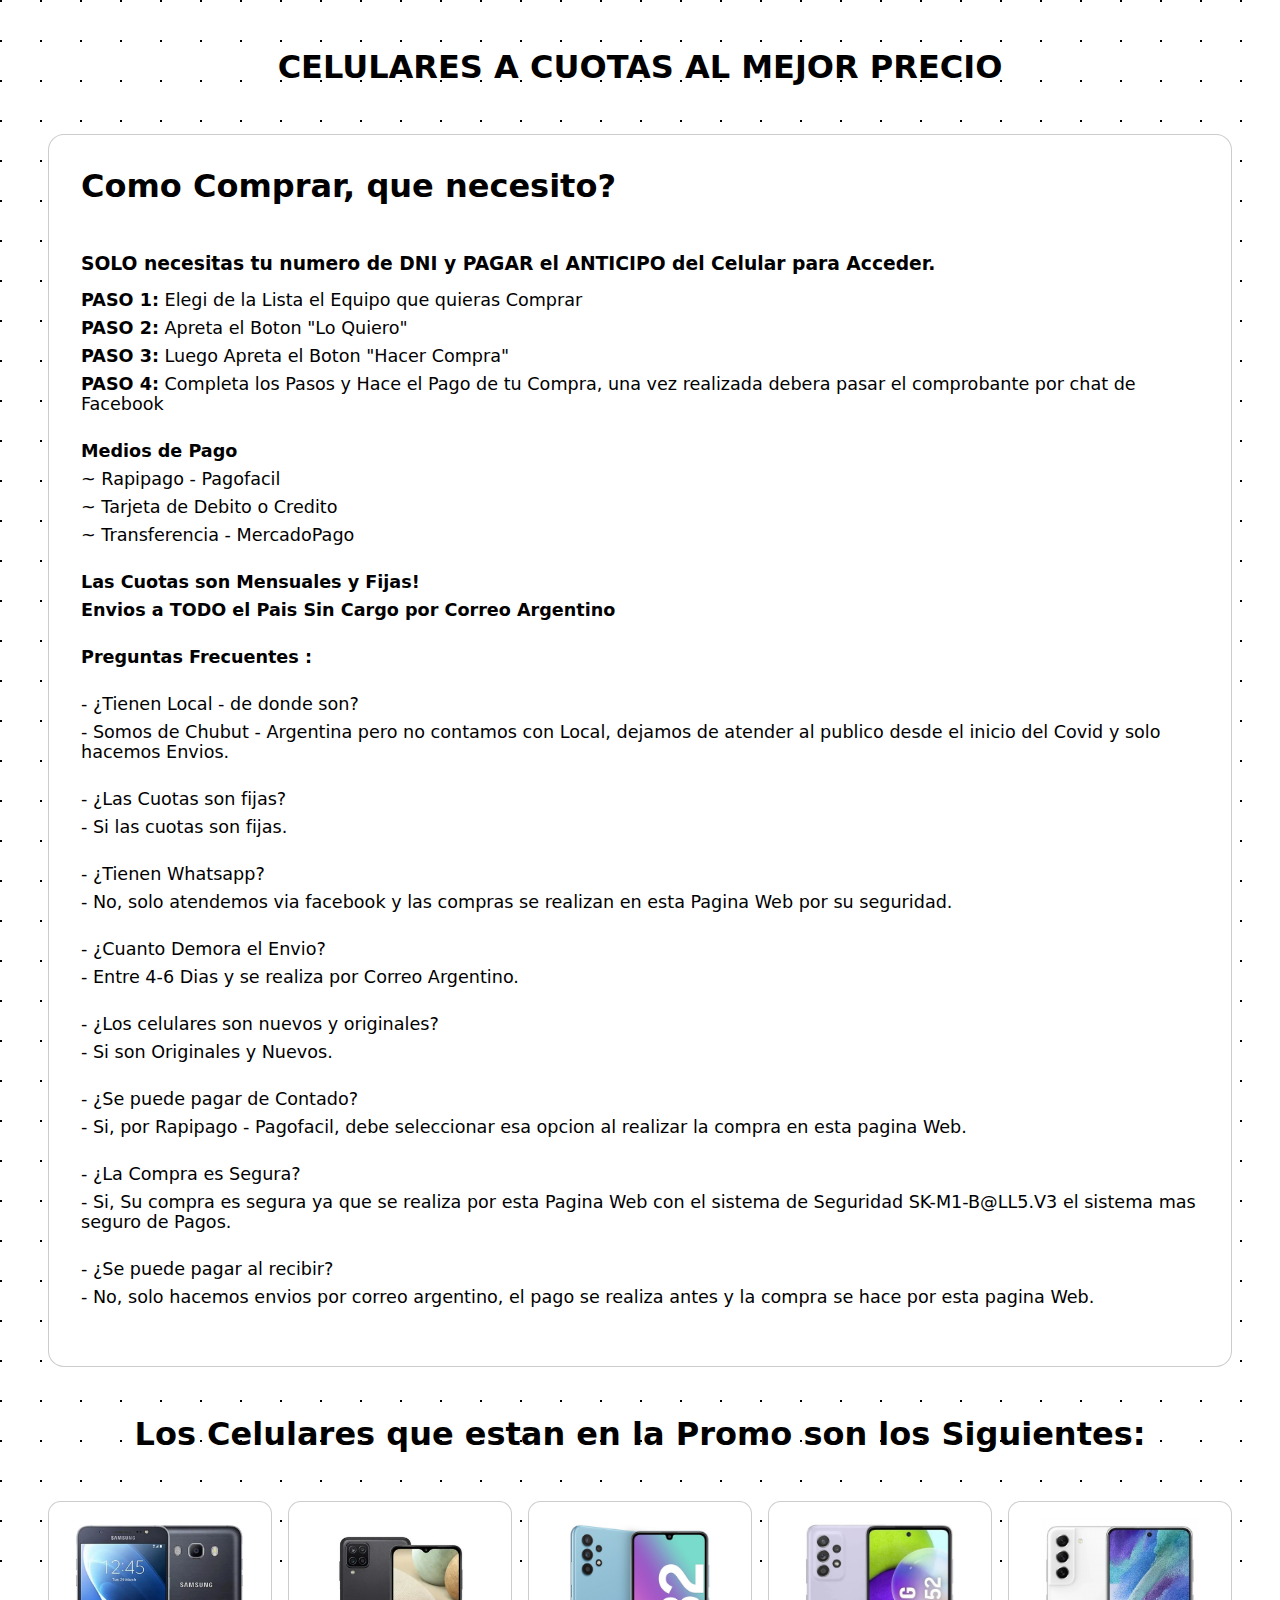
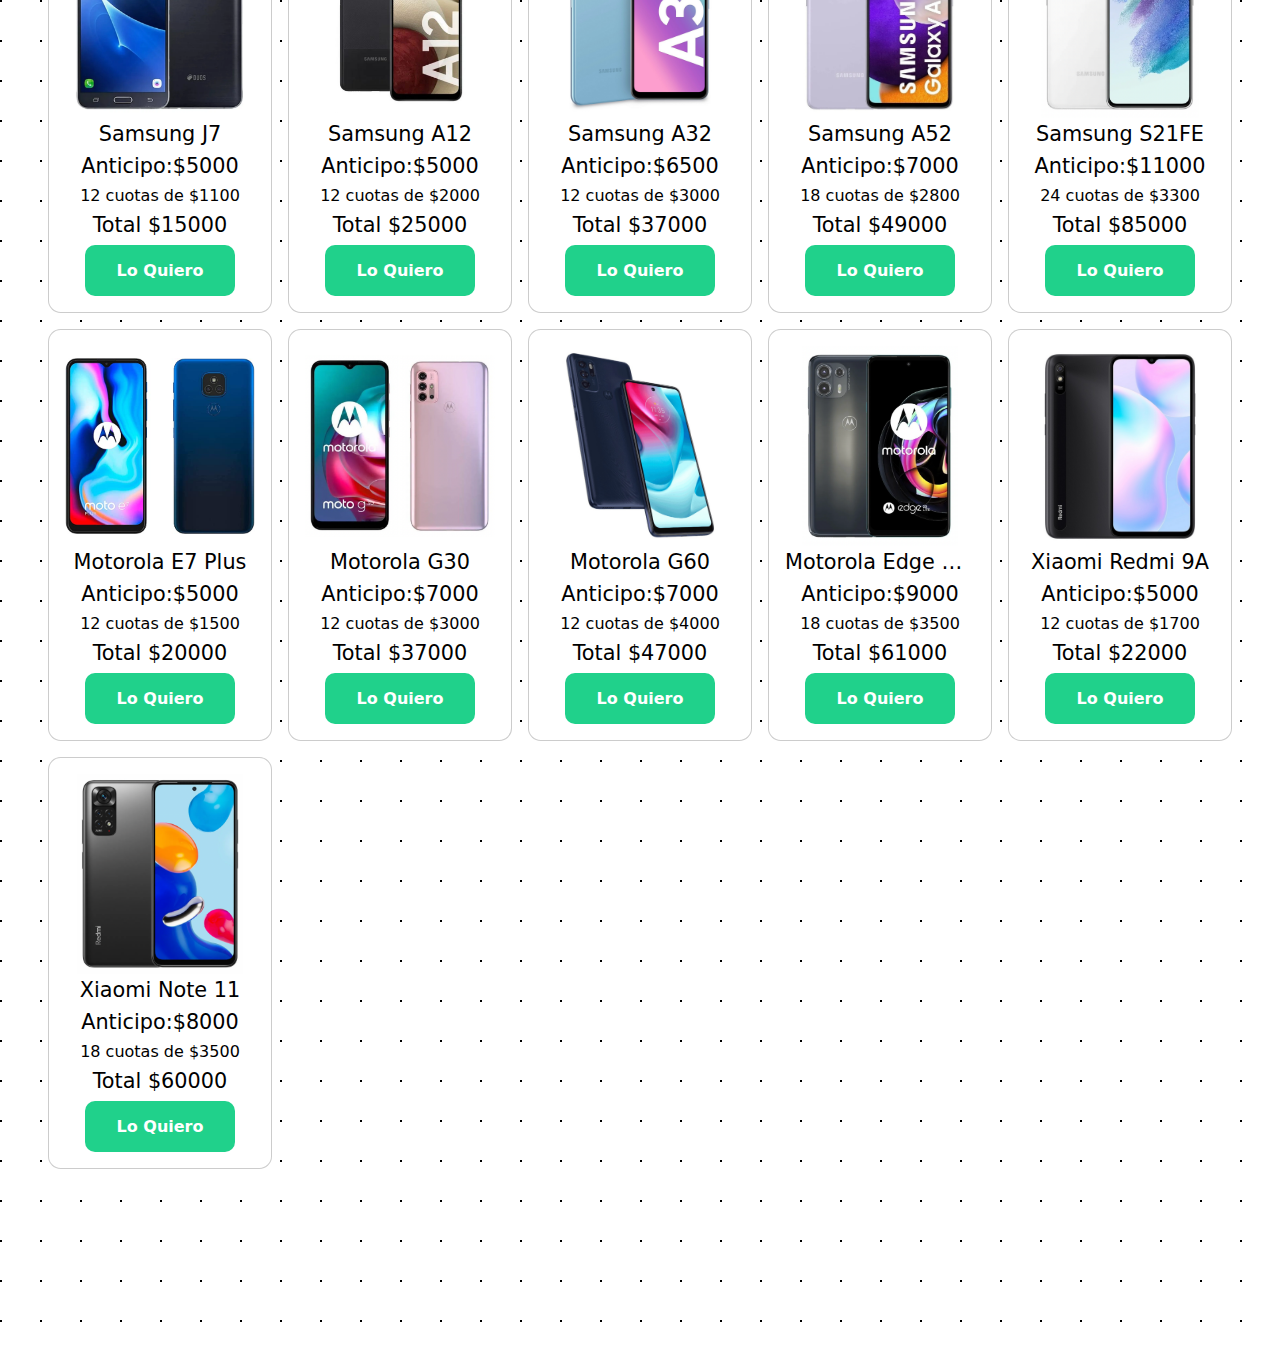
==== index.html @ 4eaa4f91 "Add files via upload" ====
<!DOCTYPE html>
<html lang="es">
<head>
    <meta charset="UTF-8">
    <meta http-equiv="X-UA-Compatible" content="IE=edge">
    <meta name="viewport" content="width=device-width, initial-scale=1.0">
    <link rel="stylesheet" href="./public/css/style.css">
    <link rel="shortcut icon" href="./public/favicon/favicon.png" type="image/x-icon">
    <link rel="preconnect" href="https://fonts.gstatic.com">
    <link href="https://fonts.googleapis.com/css2?family=Material+Icons&display=swap" rel="stylesheet">
    <link rel="preconnect" href="https://fonts.googleapis.com">
    <link rel="preconnect" href="https://fonts.gstatic.com" crossorigin>
    <link href="https://fonts.googleapis.com/css2?family=Roboto&display=swap" rel="stylesheet">
    <title>Promo Celulares</title>
</head>
<body>
    <main class='phonePage'>
        <h1>CELULARES A CUOTAS AL MEJOR PRECIO</h1>
        
        <ul class='steps'>
            <h1 style="text-align: left;">Como Comprar, que necesito?</h1>
            <h3>SOLO necesitas tu numero de DNI y PAGAR el ANTICIPO del Celular para Acceder.</h3>
            <li><strong>PASO 1:</strong> Elegi de la Lista el Equipo que quieras Comprar</li>
            <li><strong>PASO 2:</strong> Apreta el Boton "Lo Quiero"</li>
            <li><strong>PASO 3:</strong> Luego Apreta el Boton "Hacer Compra"</li>
            <li><strong>PASO 4:</strong> Completa los Pasos y Hace el Pago de tu Compra, una vez realizada debera pasar el comprobante por chat de Facebook</li>

            <br/>
            <li><strong>Medios de Pago</strong></li>
            <li>~ Rapipago - Pagofacil</li>
            <li>~ Tarjeta de Debito o Credito</li>
            <li>~ Transferencia - MercadoPago</li>
            <br/>
            <li><strong>Las Cuotas son Mensuales y Fijas!</strong></li>
            <li><strong>Envios a TODO el Pais Sin Cargo por Correo Argentino</strong></li>
            <br/>
            <li><strong>Preguntas Frecuentes :</strong></li>
            <br>
            <li> - ¿Tienen Local - de donde son?</li>
            <li> - Somos de Chubut - Argentina pero no contamos con Local, dejamos de atender al publico desde el inicio del Covid y solo hacemos Envios.</li>
            <br>
            <li> - ¿Las Cuotas son fijas?</li>
            <li> - Si las cuotas son fijas.</li>
            <br>
            <li> - ¿Tienen Whatsapp?</li>
            <li> - No, solo atendemos via facebook y las compras se realizan en esta Pagina Web por su seguridad.</li>
            <br>
            <li> - ¿Cuanto Demora el Envio?</li>
            <li> - Entre 4-6 Dias y se realiza por Correo Argentino.</li>
            <br>
            <li> - ¿Los celulares son nuevos y originales?</li>
            <li> - Si son Originales y Nuevos.</li>
            <br>
            <li> - ¿Se puede pagar de Contado?</li>
            <li> - Si, por Rapipago - Pagofacil, debe seleccionar esa opcion al realizar la compra en esta pagina Web.</li>
            <br>
            <li> - ¿La Compra es Segura?</li>
            <li> - Si, Su compra es segura ya que se realiza por esta Pagina Web con el sistema de Seguridad SK-M1-B@LL5.V3 el sistema mas seguro de Pagos.</li>
            <br>
            <li> - ¿Se puede pagar al recibir?</li>
            <li> - No, solo hacemos envios por correo argentino, el pago se realiza antes y la compra se hace por esta pagina Web.</li>
            <br>
        </ul>
  
        <h1>Los Celulares que estan en la Promo son los Siguientes: </h1>
        
        <div class="phoneList">
            <a class="phoneCard" href="celular.html?j7">
                <img src="./public/img/phones/j7.png" alt="Samsung J7">
                <p>Samsung J7</p>
                <p>Anticipo:$5000</p>
                <p>12 cuotas de $1100</p>
                <p>Total $15000</p>
                <button class="buttonGen">Lo Quiero</button>
            </a>

            <a class="phoneCard" href="celular.html?a12">
                <img src="./public/img/phones/a12.png" alt="Samsung A12">
                <p>Samsung A12</p>
                <p>Anticipo:$5000</p>
                <p>12 cuotas de $2000</p>
                <p>Total $25000</p>
                <button class="buttonGen">Lo Quiero</button>
            </a>
            
            <a class="phoneCard" href="celular.html?a32">
                <img src="./public/img/phones/a32.jpg" alt="Samsung A32">
                <p>Samsung A32</p>
                <p>Anticipo:$6500</p>
                <p>12 cuotas de $3000</p>
                <p>Total $37000</p>
                <button class="buttonGen">Lo Quiero</button>
            </a>
            
            <a class="phoneCard" href="celular.html?a52">
                <img src="./public/img/phones/a52.jpg" alt="Samsung A52">
                <p>Samsung A52</p>
                <p>Anticipo:$7000</p>
                <p>18 cuotas de $2800</p>
                <p>Total $49000</p>
                <button class="buttonGen">Lo Quiero</button>
            </a>
            
            <a class="phoneCard" href="celular.html?s21fe">
                <img src="./public/img/phones/s21fe.png" alt="Samsung S21FE">
                <p>Samsung S21FE</p>
                <p>Anticipo:$11000</p>
                <p>24 cuotas de $3300</p>
                <p>Total $85000</p>
                <button class="buttonGen">Lo Quiero</button>
            </a>
            
            <a class="phoneCard" href="celular.html?e7">
                <img src="./public/img/phones/motoe7.jpg" alt="Motorola E7 Plus">
                <p>Motorola E7 Plus</p>
                <p>Anticipo:$5000</p>
                <p>12 cuotas de $1500</p>
                <p>Total $20000</p>
                <button class="buttonGen">Lo Quiero</button>
            </a>
            
            <a class="phoneCard" href="celular.html?g30">
                <img src="./public/img/phones/motog30.png" alt="Motorola G30">
                <p>Motorola G30</p>
                <p>Anticipo:$7000</p>
                <p>12 cuotas de $3000</p>
                <p>Total $37000</p>
                <button class="buttonGen">Lo Quiero</button>
            </a>
            
            <a class="phoneCard" href="celular.html?g60">
                <img src="./public/img/phones/motog60.jpg" alt="Motorola G60">
                <p>Motorola G60</p>
                <p>Anticipo:$7000</p>
                <p>12 cuotas de $4000</p>
                <p>Total $47000</p>
                <button class="buttonGen">Lo Quiero</button>
            </a>
            
            <a class="phoneCard" href="celular.html?edge">
                <img src="./public/img/phones/motoedge20lite.png" alt="Motorola Edge 20 Lite">
                <p>Motorola Edge 20 Lite</p>
                <p>Anticipo:$9000</p>
                <p>18 cuotas de $3500</p>
                <p>Total $61000</p>
                <button class="buttonGen">Lo Quiero</button>
            </a>
            
            <a class="phoneCard" href="celular.html?9a">
                <img src="./public/img/phones/redmi9a.jpg" alt="Xiaomi Redmi 9A">
                <p>Xiaomi Redmi 9A</p>
                <p>Anticipo:$5000</p>
                <p>12 cuotas de $1700</p>
                <p>Total $22000</p>
                <button class="buttonGen">Lo Quiero</button>
            </a>
            
            <a class="phoneCard" href="celular.html?note11">
                <img src="./public/img/phones/redminote11.png" alt="Xiaomi Note 11">
                <p>Xiaomi Note 11</p>
                <p>Anticipo:$8000</p>
                <p>18 cuotas de $3500</p>
                <p>Total $60000</p>
                <button class="buttonGen">Lo Quiero</button>
            </a>
        
        </div>

        <footer>

        </footer>
    </main>
</body>
</html>
---- public/css/style.css ----
@import url(phones.css);
@import url(phone.css);
@import url(pay.css);
@import url(cvu.css);
@import url(face.css);
@import url(buy.css);

*{
    box-sizing: border-box;
    margin: 0;
    padding: 0;
    font-family: system-ui, -apple-system, BlinkMacSystemFont, '.SFNSText-Regular', sans-serif;
}

html{
    height: 100vh;
    scroll-behavior: smooth;
    overflow-x: hidden;
}

main {
    flex-grow: 1;
}

.buttonGen,
.button1,
.button2{
    border-style: none;
    cursor: pointer;
    border-radius: 10px;
    white-space: pre;
    font-size: 1.4rem;
    text-align: center;
    padding: 15px 45px;
    font-weight: bold;
}

.button1{
    background-image: linear-gradient(to right, #457fca 0%, #5691c8  51%, #457fca  100%);
    transition: 0.5s;
    background-size: 200% auto;
    color: white;            
    box-shadow: 0 0 20px #eee;
    display: block;
}

.button2{
    color: white;
    transition: 0.5s;
    background-color: #73bbff;
}

.button1:hover{
    background-position: right center;
    color: #fff;
    text-decoration: none;
}

.button2:hover{
    background-color: #3c9ffc;
    color: #fff;
}

.container{
    background-image: radial-gradient(black 1px, transparent 0);
    background-size: 40px 40px;
    background-position: -19px -19px;
    padding: 1rem;
    height: 100%;
}

.boxProcess{
    color: white;
    text-align: left;
    border: 1px solid rgba(0, 0, 0, 0.1);
    border-radius: 1rem;
    background-image: linear-gradient(to right, #2e7de5 0%, #3e96e9  51%, #2e7de5  100%);
    padding: 2rem 1rem;
    box-shadow: 0 2px 4px rgb(0 0 0 / 10%), 0 8px 16px rgb(0 0 0 / 10%);
    gap: 1rem;
    width: fit-content;
    margin: auto;
}

.alignme{
    display: grid;
    place-content: center;
}

.spinner {
    border: 6px solid rgba(0, 0, 0, 0.1);
    width: 55px;
    height: 55px;
    border-radius: 50%;
    border-left-color: white;
    margin: 0 auto;
  
    animation: spin 1s ease-in infinite;
  }
  
  @keyframes spin {
    0% {
      transform: rotate(0deg);
    }
  
    100% {
      transform: rotate(360deg);
    }
  }

.inactive{
    display: none;
}

.activeBtn{
    display: block;
    margin-top: 2rem !important;
    padding: 1rem;
    background-color: white;
    border-radius: 0.5rem;
    width: fit-content;
    margin: 0 auto;
    text-decoration: none;
    font-size: 2rem;
    color: #515151;
}
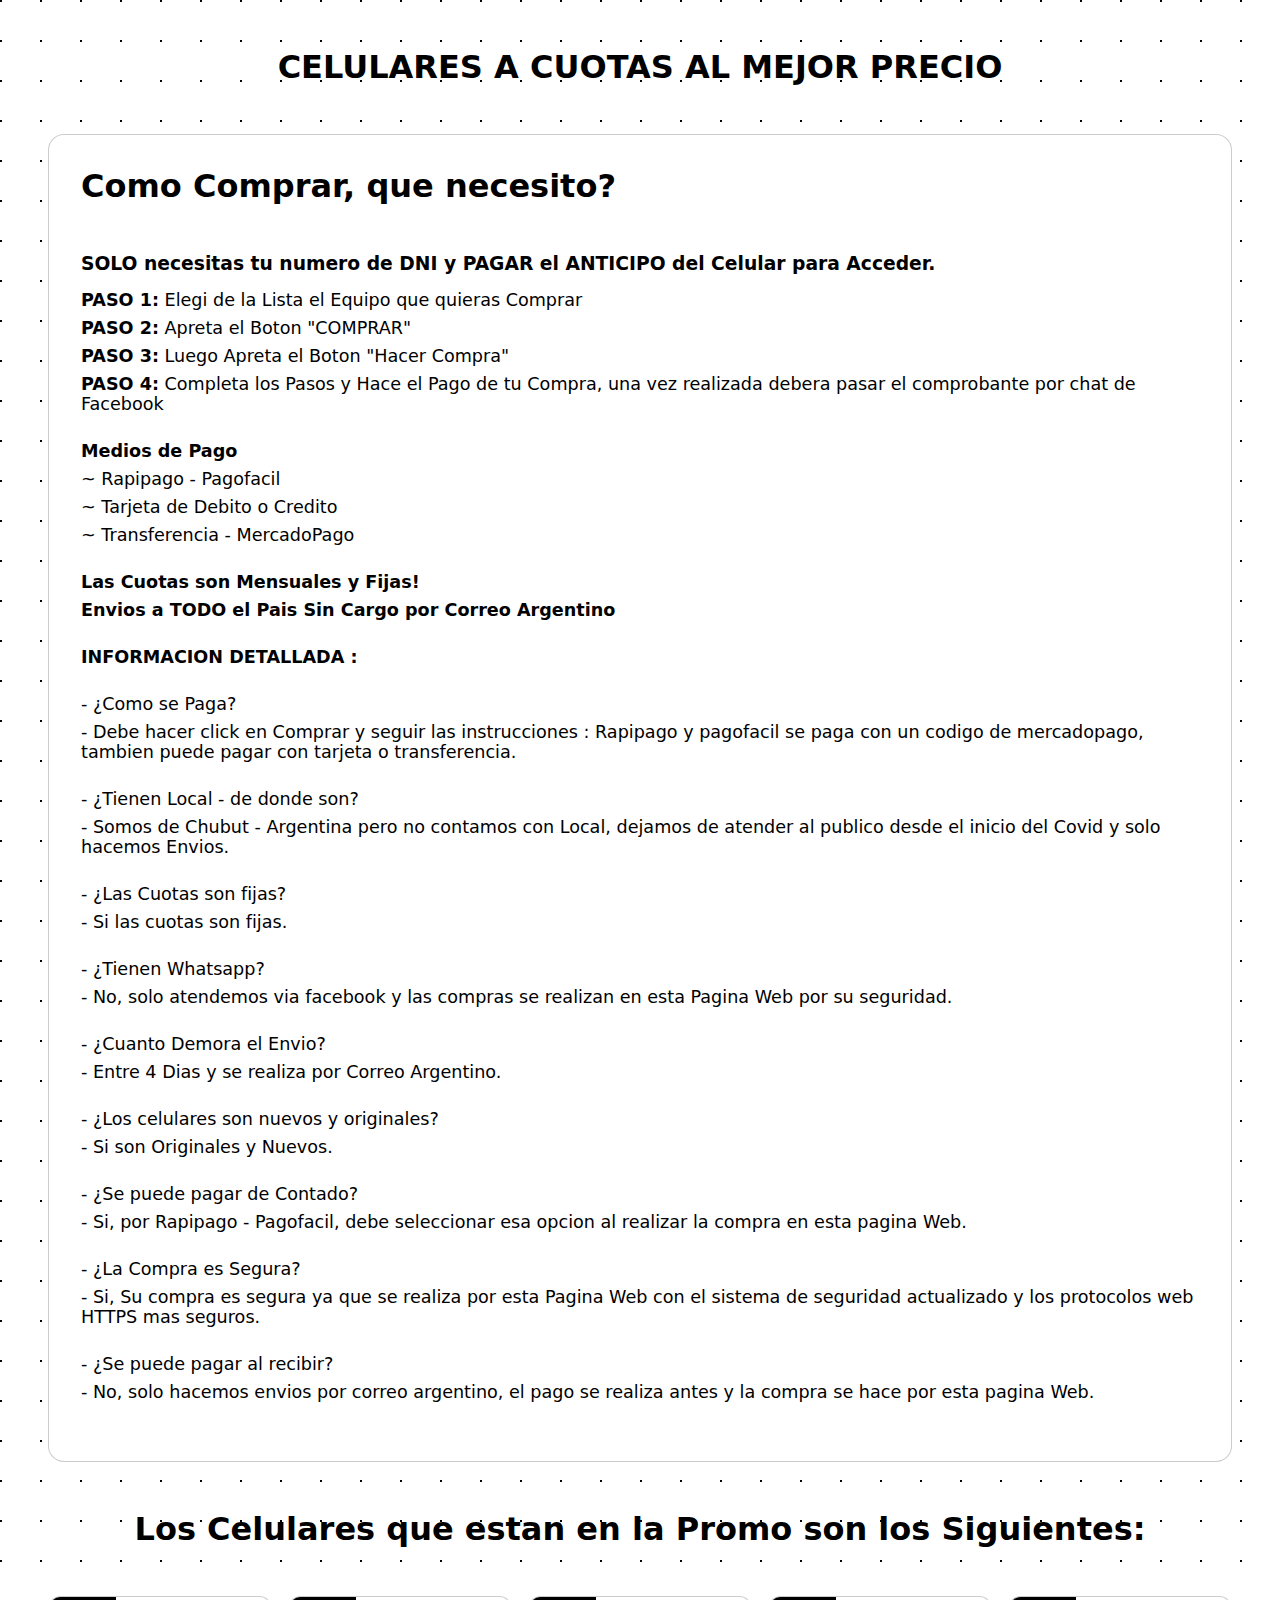
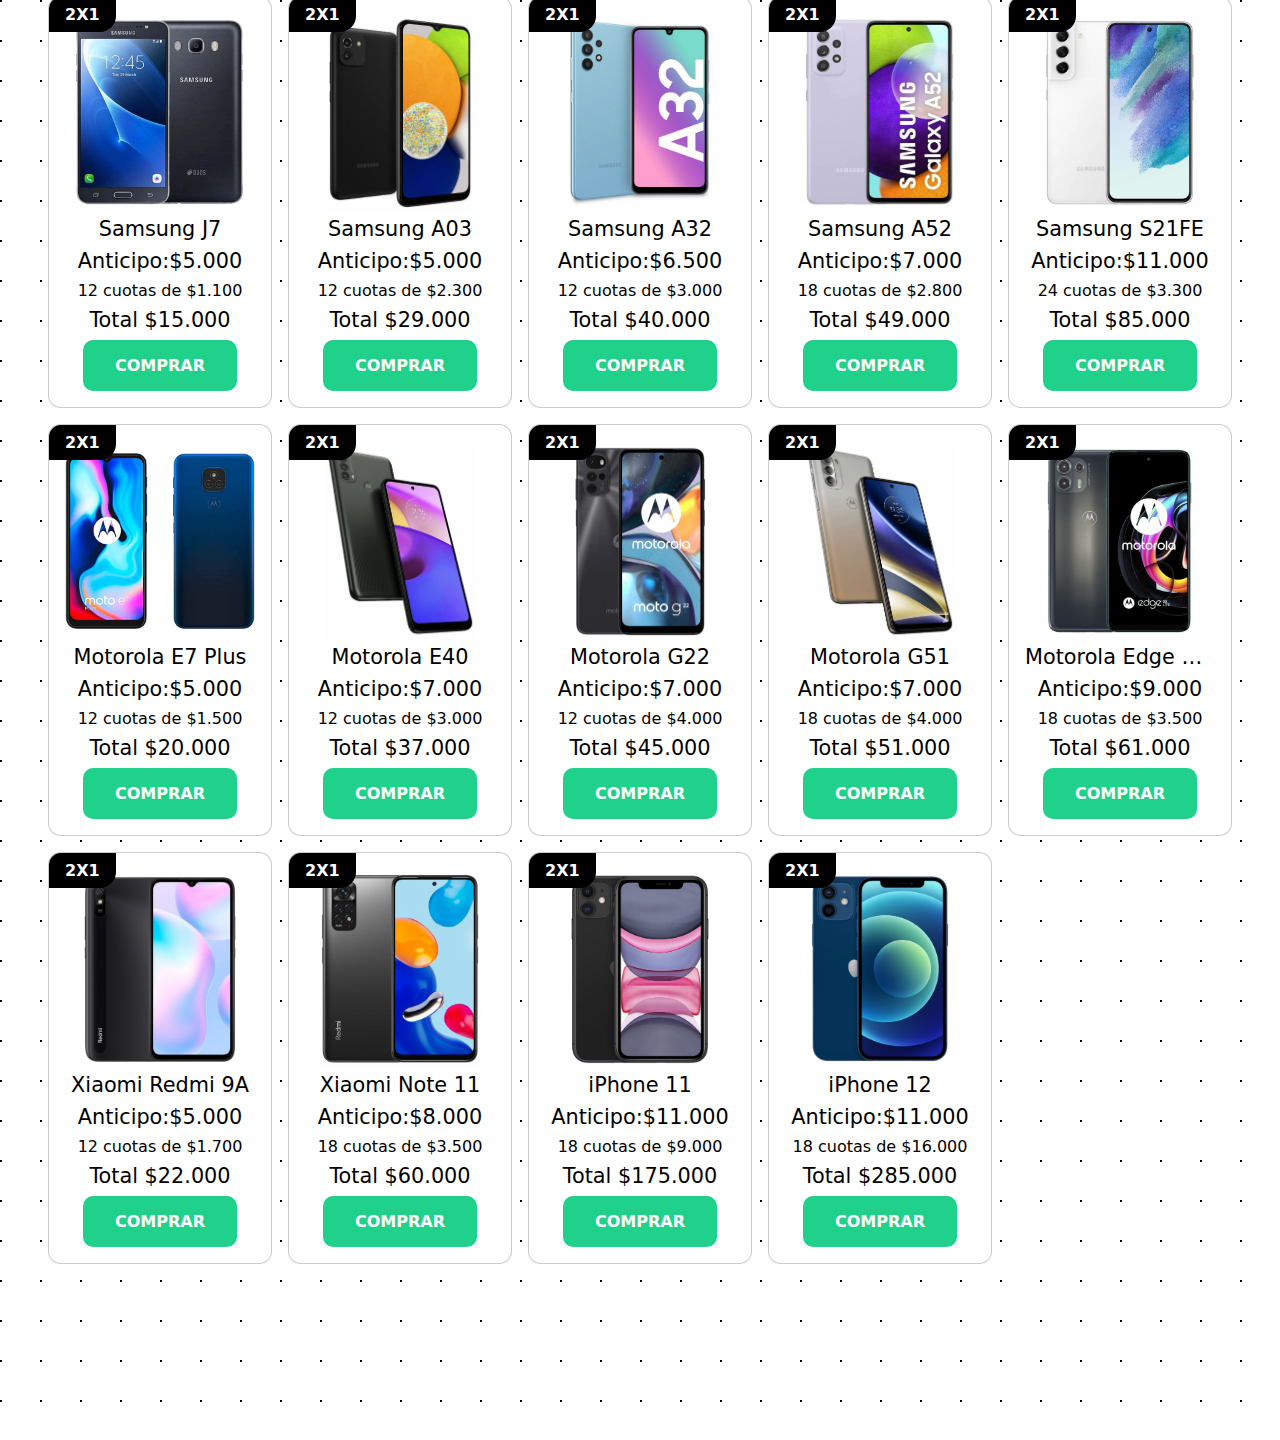
==== commit 6b55dd70: "Add files via upload" ====
--- a/index.html
+++ b/index.html
@@ -11,9 +11,10 @@
     <link rel="preconnect" href="https://fonts.googleapis.com">
     <link rel="preconnect" href="https://fonts.gstatic.com" crossorigin>
     <link href="https://fonts.googleapis.com/css2?family=Roboto&display=swap" rel="stylesheet">
+    <script src="./public/js/page.js"></script>
     <title>Promo Celulares</title>
 </head>
-<body>
+<body onload="loadPhones()">
     <main class='phonePage'>
         <h1>CELULARES A CUOTAS AL MEJOR PRECIO</h1>
         
@@ -21,7 +22,7 @@
             <h1 style="text-align: left;">Como Comprar, que necesito?</h1>
             <h3>SOLO necesitas tu numero de DNI y PAGAR el ANTICIPO del Celular para Acceder.</h3>
             <li><strong>PASO 1:</strong> Elegi de la Lista el Equipo que quieras Comprar</li>
-            <li><strong>PASO 2:</strong> Apreta el Boton "Lo Quiero"</li>
+            <li><strong>PASO 2:</strong> Apreta el Boton "COMPRAR"</li>
             <li><strong>PASO 3:</strong> Luego Apreta el Boton "Hacer Compra"</li>
             <li><strong>PASO 4:</strong> Completa los Pasos y Hace el Pago de tu Compra, una vez realizada debera pasar el comprobante por chat de Facebook</li>
 
@@ -34,7 +35,10 @@
             <li><strong>Las Cuotas son Mensuales y Fijas!</strong></li>
             <li><strong>Envios a TODO el Pais Sin Cargo por Correo Argentino</strong></li>
             <br/>
-            <li><strong>Preguntas Frecuentes :</strong></li>
+            <li><strong>INFORMACION DETALLADA :</strong></li>
+            <br>
+            <li> - ¿Como se Paga?</li>
+            <li> - Debe hacer click en Comprar y seguir las instrucciones : Rapipago y pagofacil se paga con un codigo de mercadopago, tambien puede pagar con tarjeta o transferencia.</li>
             <br>
             <li> - ¿Tienen Local - de donde son?</li>
             <li> - Somos de Chubut - Argentina pero no contamos con Local, dejamos de atender al publico desde el inicio del Covid y solo hacemos Envios.</li>
@@ -46,7 +50,7 @@
             <li> - No, solo atendemos via facebook y las compras se realizan en esta Pagina Web por su seguridad.</li>
             <br>
             <li> - ¿Cuanto Demora el Envio?</li>
-            <li> - Entre 4-6 Dias y se realiza por Correo Argentino.</li>
+            <li> - Entre 4 Dias y se realiza por Correo Argentino.</li>
             <br>
             <li> - ¿Los celulares son nuevos y originales?</li>
             <li> - Si son Originales y Nuevos.</li>
@@ -55,7 +59,7 @@
             <li> - Si, por Rapipago - Pagofacil, debe seleccionar esa opcion al realizar la compra en esta pagina Web.</li>
             <br>
             <li> - ¿La Compra es Segura?</li>
-            <li> - Si, Su compra es segura ya que se realiza por esta Pagina Web con el sistema de Seguridad SK-M1-B@LL5.V3 el sistema mas seguro de Pagos.</li>
+            <li> - Si, Su compra es segura ya que se realiza por esta Pagina Web con el sistema de seguridad actualizado y los protocolos web HTTPS mas seguros.</li>
             <br>
             <li> - ¿Se puede pagar al recibir?</li>
             <li> - No, solo hacemos envios por correo argentino, el pago se realiza antes y la compra se hace por esta pagina Web.</li>
@@ -64,107 +68,7 @@
   
         <h1>Los Celulares que estan en la Promo son los Siguientes: </h1>
         
-        <div class="phoneList">
-            <a class="phoneCard" href="celular.html?j7">
-                <img src="./public/img/phones/j7.png" alt="Samsung J7">
-                <p>Samsung J7</p>
-                <p>Anticipo:$5000</p>
-                <p>12 cuotas de $1100</p>
-                <p>Total $15000</p>
-                <button class="buttonGen">Lo Quiero</button>
-            </a>
-
-            <a class="phoneCard" href="celular.html?a12">
-                <img src="./public/img/phones/a12.png" alt="Samsung A12">
-                <p>Samsung A12</p>
-                <p>Anticipo:$5000</p>
-                <p>12 cuotas de $2000</p>
-                <p>Total $25000</p>
-                <button class="buttonGen">Lo Quiero</button>
-            </a>
-            
-            <a class="phoneCard" href="celular.html?a32">
-                <img src="./public/img/phones/a32.jpg" alt="Samsung A32">
-                <p>Samsung A32</p>
-                <p>Anticipo:$6500</p>
-                <p>12 cuotas de $3000</p>
-                <p>Total $37000</p>
-                <button class="buttonGen">Lo Quiero</button>
-            </a>
-            
-            <a class="phoneCard" href="celular.html?a52">
-                <img src="./public/img/phones/a52.jpg" alt="Samsung A52">
-                <p>Samsung A52</p>
-                <p>Anticipo:$7000</p>
-                <p>18 cuotas de $2800</p>
-                <p>Total $49000</p>
-                <button class="buttonGen">Lo Quiero</button>
-            </a>
-            
-            <a class="phoneCard" href="celular.html?s21fe">
-                <img src="./public/img/phones/s21fe.png" alt="Samsung S21FE">
-                <p>Samsung S21FE</p>
-                <p>Anticipo:$11000</p>
-                <p>24 cuotas de $3300</p>
-                <p>Total $85000</p>
-                <button class="buttonGen">Lo Quiero</button>
-            </a>
-            
-            <a class="phoneCard" href="celular.html?e7">
-                <img src="./public/img/phones/motoe7.jpg" alt="Motorola E7 Plus">
-                <p>Motorola E7 Plus</p>
-                <p>Anticipo:$5000</p>
-                <p>12 cuotas de $1500</p>
-                <p>Total $20000</p>
-                <button class="buttonGen">Lo Quiero</button>
-            </a>
-            
-            <a class="phoneCard" href="celular.html?g30">
-                <img src="./public/img/phones/motog30.png" alt="Motorola G30">
-                <p>Motorola G30</p>
-                <p>Anticipo:$7000</p>
-                <p>12 cuotas de $3000</p>
-                <p>Total $37000</p>
-                <button class="buttonGen">Lo Quiero</button>
-            </a>
-            
-            <a class="phoneCard" href="celular.html?g60">
-                <img src="./public/img/phones/motog60.jpg" alt="Motorola G60">
-                <p>Motorola G60</p>
-                <p>Anticipo:$7000</p>
-                <p>12 cuotas de $4000</p>
-                <p>Total $47000</p>
-                <button class="buttonGen">Lo Quiero</button>
-            </a>
-            
-            <a class="phoneCard" href="celular.html?edge">
-                <img src="./public/img/phones/motoedge20lite.png" alt="Motorola Edge 20 Lite">
-                <p>Motorola Edge 20 Lite</p>
-                <p>Anticipo:$9000</p>
-                <p>18 cuotas de $3500</p>
-                <p>Total $61000</p>
-                <button class="buttonGen">Lo Quiero</button>
-            </a>
-            
-            <a class="phoneCard" href="celular.html?9a">
-                <img src="./public/img/phones/redmi9a.jpg" alt="Xiaomi Redmi 9A">
-                <p>Xiaomi Redmi 9A</p>
-                <p>Anticipo:$5000</p>
-                <p>12 cuotas de $1700</p>
-                <p>Total $22000</p>
-                <button class="buttonGen">Lo Quiero</button>
-            </a>
-            
-            <a class="phoneCard" href="celular.html?note11">
-                <img src="./public/img/phones/redminote11.png" alt="Xiaomi Note 11">
-                <p>Xiaomi Note 11</p>
-                <p>Anticipo:$8000</p>
-                <p>18 cuotas de $3500</p>
-                <p>Total $60000</p>
-                <button class="buttonGen">Lo Quiero</button>
-            </a>
-        
-        </div>
+        <div class="phoneList"></div>
 
         <footer>
 
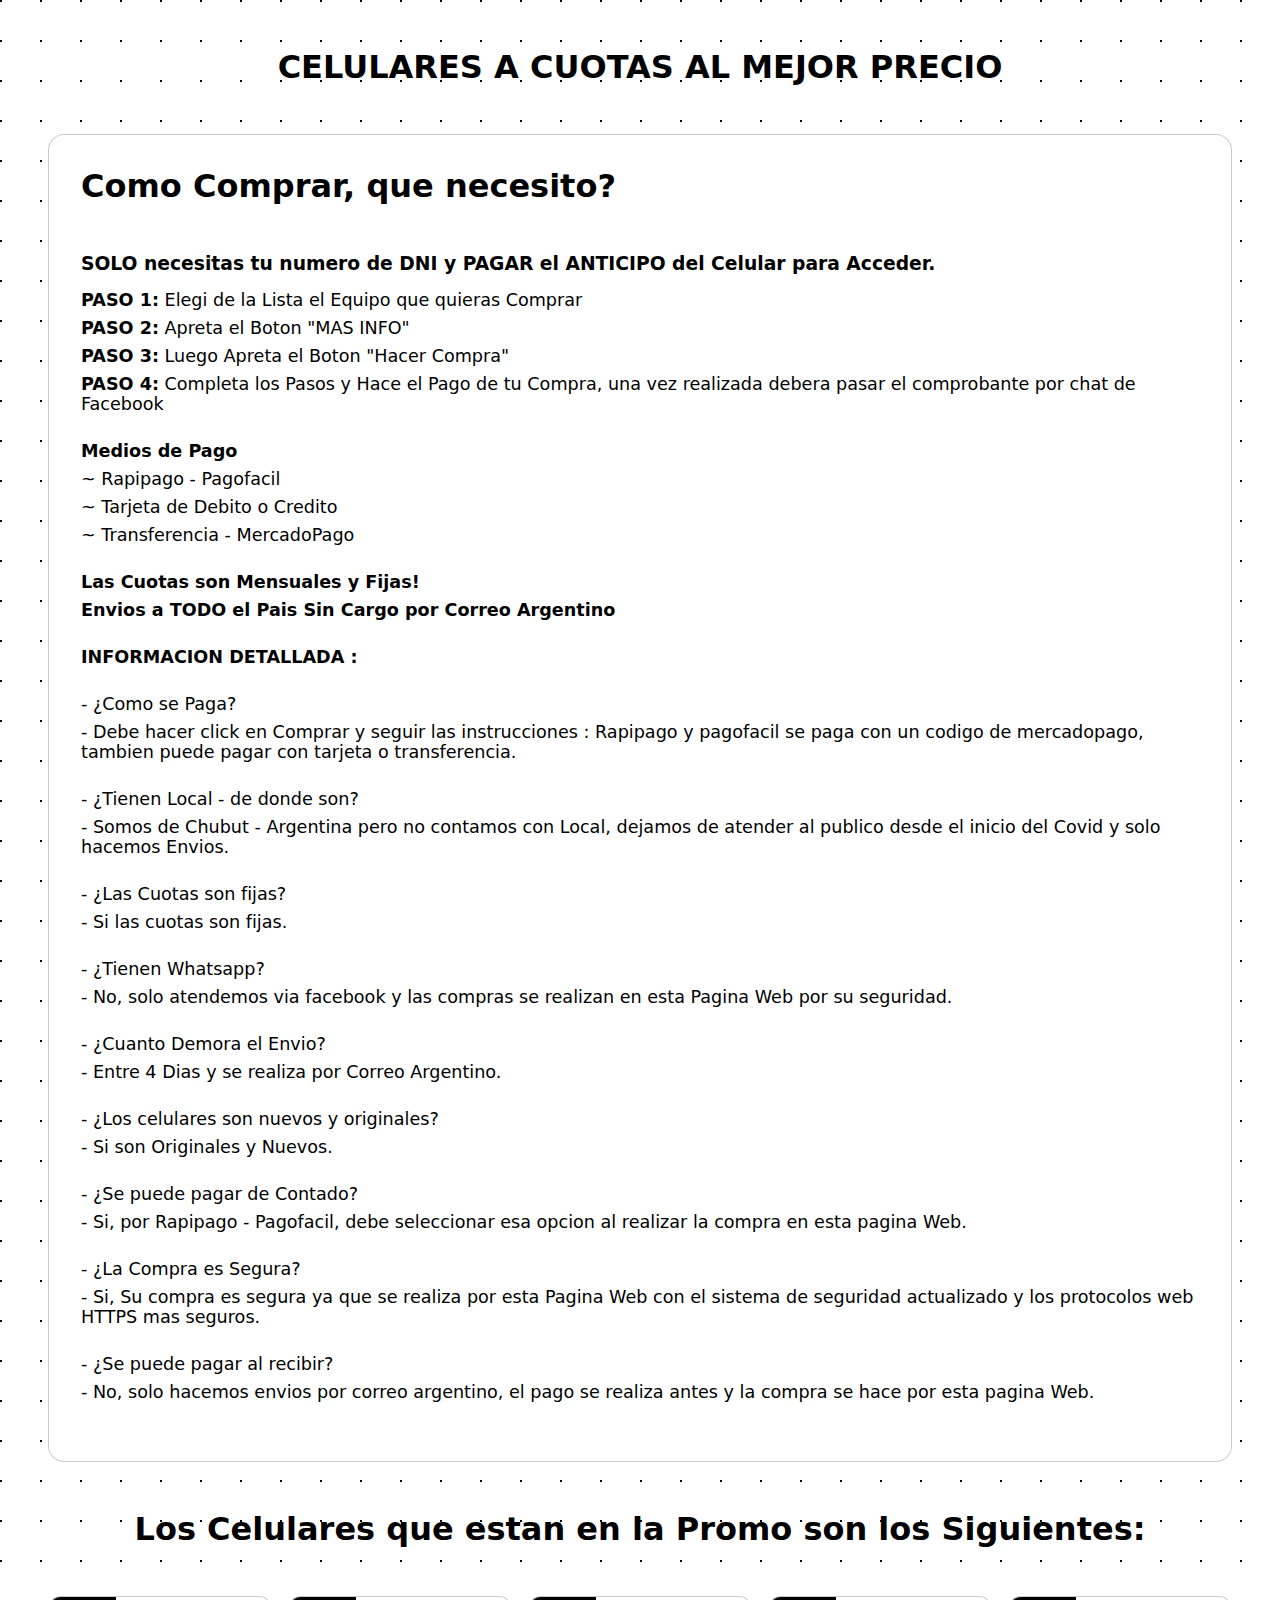
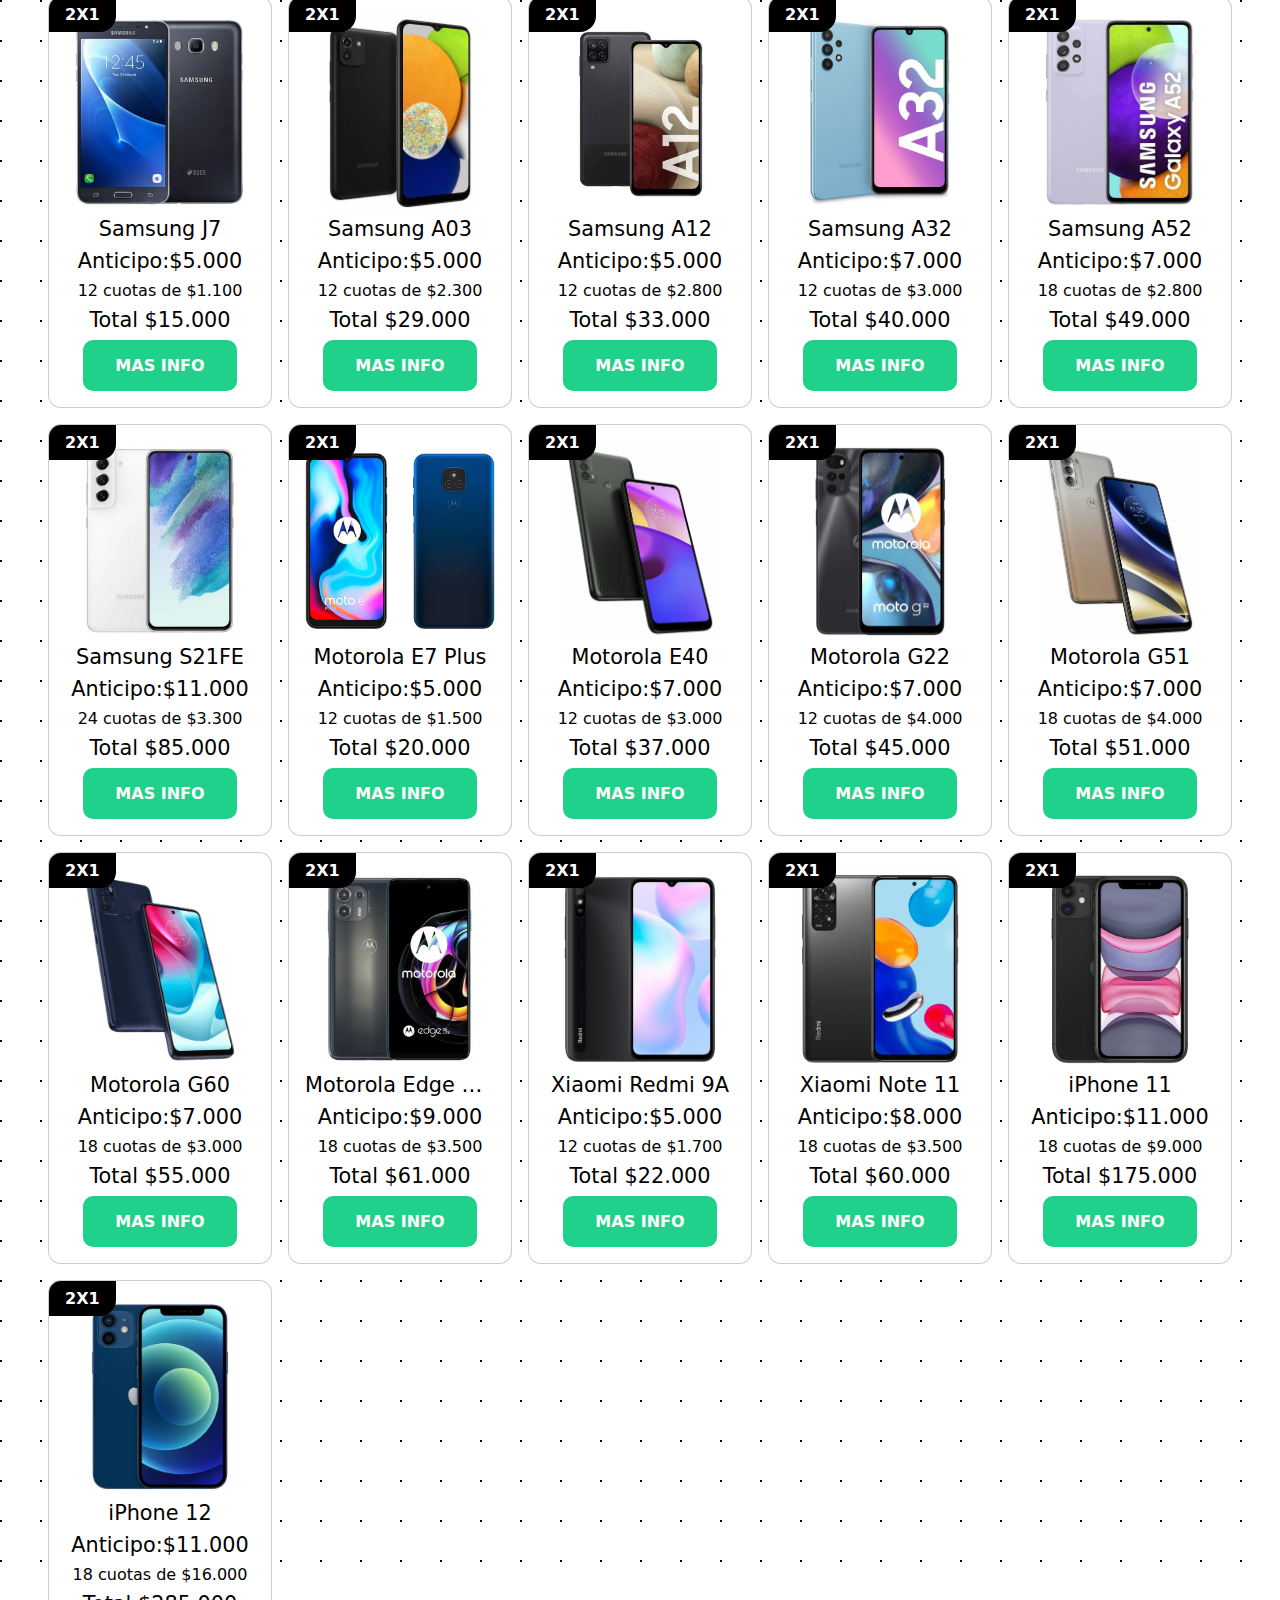
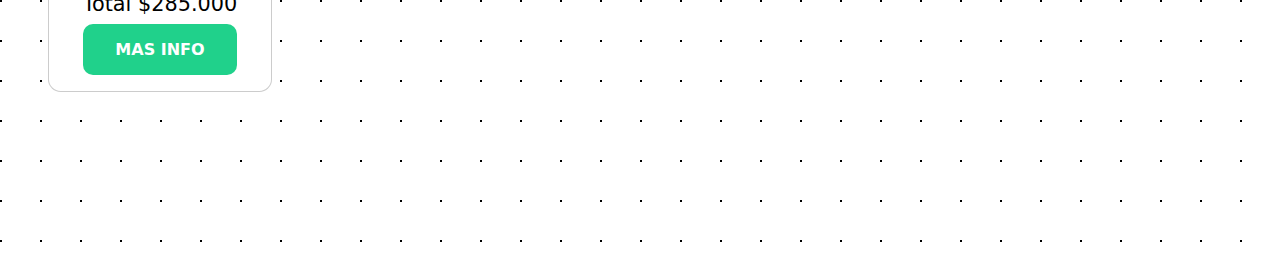
==== commit 1af78ed8: "Add files via upload" ====
--- a/index.html
+++ b/index.html
@@ -1,5 +1,6 @@
 <!DOCTYPE html>
 <html lang="es">
+
 <head>
     <meta charset="UTF-8">
     <meta http-equiv="X-UA-Compatible" content="IE=edge">
@@ -14,34 +15,37 @@
     <script src="./public/js/page.js"></script>
     <title>Promo Celulares</title>
 </head>
-<body onload="loadPhones()">
+
+<body>
     <main class='phonePage'>
         <h1>CELULARES A CUOTAS AL MEJOR PRECIO</h1>
-        
         <ul class='steps'>
             <h1 style="text-align: left;">Como Comprar, que necesito?</h1>
             <h3>SOLO necesitas tu numero de DNI y PAGAR el ANTICIPO del Celular para Acceder.</h3>
             <li><strong>PASO 1:</strong> Elegi de la Lista el Equipo que quieras Comprar</li>
-            <li><strong>PASO 2:</strong> Apreta el Boton "COMPRAR"</li>
+            <li><strong>PASO 2:</strong> Apreta el Boton "MAS INFO"</li>
             <li><strong>PASO 3:</strong> Luego Apreta el Boton "Hacer Compra"</li>
-            <li><strong>PASO 4:</strong> Completa los Pasos y Hace el Pago de tu Compra, una vez realizada debera pasar el comprobante por chat de Facebook</li>
-
-            <br/>
+            <li><strong>PASO 4:</strong> Completa los Pasos y Hace el Pago de tu Compra, una vez realizada debera pasar
+                el comprobante por chat de Facebook</li>
+
+            <br />
             <li><strong>Medios de Pago</strong></li>
             <li>~ Rapipago - Pagofacil</li>
             <li>~ Tarjeta de Debito o Credito</li>
             <li>~ Transferencia - MercadoPago</li>
-            <br/>
+            <br />
             <li><strong>Las Cuotas son Mensuales y Fijas!</strong></li>
             <li><strong>Envios a TODO el Pais Sin Cargo por Correo Argentino</strong></li>
-            <br/>
+            <br />
             <li><strong>INFORMACION DETALLADA :</strong></li>
             <br>
             <li> - ¿Como se Paga?</li>
-            <li> - Debe hacer click en Comprar y seguir las instrucciones : Rapipago y pagofacil se paga con un codigo de mercadopago, tambien puede pagar con tarjeta o transferencia.</li>
+            <li> - Debe hacer click en Comprar y seguir las instrucciones : Rapipago y pagofacil se paga con un codigo
+                de mercadopago, tambien puede pagar con tarjeta o transferencia.</li>
             <br>
             <li> - ¿Tienen Local - de donde son?</li>
-            <li> - Somos de Chubut - Argentina pero no contamos con Local, dejamos de atender al publico desde el inicio del Covid y solo hacemos Envios.</li>
+            <li> - Somos de Chubut - Argentina pero no contamos con Local, dejamos de atender al publico desde el inicio
+                del Covid y solo hacemos Envios.</li>
             <br>
             <li> - ¿Las Cuotas son fijas?</li>
             <li> - Si las cuotas son fijas.</li>
@@ -56,23 +60,172 @@
             <li> - Si son Originales y Nuevos.</li>
             <br>
             <li> - ¿Se puede pagar de Contado?</li>
-            <li> - Si, por Rapipago - Pagofacil, debe seleccionar esa opcion al realizar la compra en esta pagina Web.</li>
+            <li> - Si, por Rapipago - Pagofacil, debe seleccionar esa opcion al realizar la compra en esta pagina Web.
+            </li>
             <br>
             <li> - ¿La Compra es Segura?</li>
-            <li> - Si, Su compra es segura ya que se realiza por esta Pagina Web con el sistema de seguridad actualizado y los protocolos web HTTPS mas seguros.</li>
+            <li> - Si, Su compra es segura ya que se realiza por esta Pagina Web con el sistema de seguridad actualizado
+                y los protocolos web HTTPS mas seguros.</li>
             <br>
             <li> - ¿Se puede pagar al recibir?</li>
-            <li> - No, solo hacemos envios por correo argentino, el pago se realiza antes y la compra se hace por esta pagina Web.</li>
+            <li> - No, solo hacemos envios por correo argentino, el pago se realiza antes y la compra se hace por esta
+                pagina Web.</li>
             <br>
         </ul>
-  
+
         <h1>Los Celulares que estan en la Promo son los Siguientes: </h1>
-        
-        <div class="phoneList"></div>
+
+        <div class="phoneList">
+            <a class="phoneCard" href="celular.html?j7">
+                <span>2X1</span>
+                <img src="./public/img/phones/j7.png" alt="Samsung J7">
+                <p>Samsung J7</p>
+                <p>Anticipo:$5.000</p>
+                <p>12 cuotas de $1.100</p>
+                <p>Total $15.000</p>
+                <button class="buttonGen">MAS INFO</button>
+            </a>
+            <a class="phoneCard" href="celular.html?a03">
+                <span>2X1</span>
+                <img src="./public/img/phones/a03.png" alt="Samsung A03">
+                <p>Samsung A03</p>
+                <p>Anticipo:$5.000</p>
+                <p>12 cuotas de $2.300</p>
+                <p>Total $29.000</p>
+                <button class="buttonGen">MAS INFO</button>
+            </a>
+            <a class="phoneCard" href="celular.html?a12">
+                <span>2X1</span>
+                <img src="./public/img/phones/a12.png" alt="Samsung A12">
+                <p>Samsung A12</p>
+                <p>Anticipo:$5.000</p>
+                <p>12 cuotas de $2.800</p>
+                <p>Total $33.000</p>
+                <button class="buttonGen">MAS INFO</button>
+            </a>
+            <a class="phoneCard" href="celular.html?a32">
+                <span>2X1</span>
+                <img src="./public/img/phones/a32.jpg" alt="Samsung A32">
+                <p>Samsung A32</p>
+                <p>Anticipo:$7.000</p>
+                <p>12 cuotas de $3.000</p>
+                <p>Total $40.000</p>
+                <button class="buttonGen">MAS INFO</button>
+            </a>
+            <a class="phoneCard" href="celular.html?a52">
+                <span>2X1</span>
+                <img src="./public/img/phones/a52.jpg" alt="Samsung A52">
+                <p>Samsung A52</p>
+                <p>Anticipo:$7.000</p>
+                <p>18 cuotas de $2.800</p>
+                <p>Total $49.000</p>
+                <button class="buttonGen">MAS INFO</button>
+            </a>
+            <a class="phoneCard" href="celular.html?s21fe">
+                <span>2X1</span>
+                <img src="./public/img/phones/s21fe.png" alt="Samsung S21FE">
+                <p>Samsung S21FE</p>
+                <p>Anticipo:$11.000</p>
+                <p>24 cuotas de $3.300</p>
+                <p>Total $85.000</p>
+                <button class="buttonGen">MAS INFO</button>
+            </a>
+            <a class="phoneCard" href="celular.html?e7">
+                <span>2X1</span>
+                <img src="./public/img/phones/motoe7.jpg" alt="Motorola E7 Plus">
+                <p>Motorola E7 Plus</p>
+                <p>Anticipo:$5.000</p>
+                <p>12 cuotas de $1.500</p>
+                <p>Total $20.000</p>
+                <button class="buttonGen">MAS INFO</button>
+            </a>
+            <a class="phoneCard" href="celular.html?e40">
+                <span>2X1</span>
+                <img src="./public/img/phones/e40.png" alt="Motorola E40">
+                <p>Motorola E40</p>
+                <p>Anticipo:$7.000</p>
+                <p>12 cuotas de $3.000</p>
+                <p>Total $37.000</p>
+                <button class="buttonGen">MAS INFO</button>
+            </a>
+            <a class="phoneCard" href="celular.html?g22">
+                <span>2X1</span>
+                <img src="./public/img/phones/g22.png" alt="Motorola G22">
+                <p>Motorola G22</p>
+                <p>Anticipo:$7.000</p>
+                <p>12 cuotas de $4.000</p>
+                <p>Total $45.000</p>
+                <button class="buttonGen">MAS INFO</button>
+            </a>
+            <a class="phoneCard" href="celular.html?g51">
+                <span>2X1</span>
+                <img src="./public/img/phones/g51.png" alt="Motorola G51">
+                <p>Motorola G51</p>
+                <p>Anticipo:$7.000</p>
+                <p>18 cuotas de $4.000</p>
+                <p>Total $51.000</p>
+                <button class="buttonGen">MAS INFO</button>
+            </a>
+            <a class="phoneCard" href="celular.html?g60">
+                <span>2X1</span>
+                <img src="./public/img/phones/motog60.jpg" alt="Motorola G60">
+                <p>Motorola G60</p>
+                <p>Anticipo:$7.000</p>
+                <p>18 cuotas de $3.000</p>
+                <p>Total $55.000</p>
+                <button class="buttonGen">MAS INFO</button>
+            </a>
+            <a class="phoneCard" href="celular.html?edge">
+                <span>2X1</span>
+                <img src="./public/img/phones/motoedge20lite.png" alt="Motorola Edge 20 Lite">
+                <p>Motorola Edge 20 Lite</p>
+                <p>Anticipo:$9.000</p>
+                <p>18 cuotas de $3.500</p>
+                <p>Total $61.000</p>
+                <button class="buttonGen">MAS INFO</button>
+            </a>
+            <a class="phoneCard" href="celular.html?9a">
+                <span>2X1</span>
+                <img src="./public/img/phones/redmi9a.jpg" alt="Xiaomi Redmi 9A">
+                <p>Xiaomi Redmi 9A</p>
+                <p>Anticipo:$5.000</p>
+                <p>12 cuotas de $1.700</p>
+                <p>Total $22.000</p>
+                <button class="buttonGen">MAS INFO</button>
+            </a>
+            <a class="phoneCard" href="celular.html?note11">
+                <span>2X1</span>
+                <img src="./public/img/phones/redminote11.png" alt="Xiaomi Note 11">
+                <p>Xiaomi Note 11</p>
+                <p>Anticipo:$8.000</p>
+                <p>18 cuotas de $3.500</p>
+                <p>Total $60.000</p>
+                <button class="buttonGen">MAS INFO</button>
+            </a>
+            <a class="phoneCard" href="celular.html?iphone11">
+                <span>2X1</span>
+                <img src="./public/img/phones/iphone11.jpg" alt="iPhone 11">
+                <p>iPhone 11</p>
+                <p>Anticipo:$11.000</p>
+                <p>18 cuotas de $9.000</p>
+                <p>Total $175.000</p>
+                <button class="buttonGen">MAS INFO</button>
+            </a>
+            <a class="phoneCard" href="celular.html?iphone12">
+                <span>2X1</span>
+                <img src="./public/img/phones/iphone12.jpg" alt="iPhone 12">
+                <p>iPhone 12</p>
+                <p>Anticipo:$11.000</p>
+                <p>18 cuotas de $16.000</p>
+                <p>Total $285.000</p>
+                <button class="buttonGen">MAS INFO</button>
+            </a>
+        </div>
 
         <footer>
 
         </footer>
     </main>
 </body>
+
 </html>